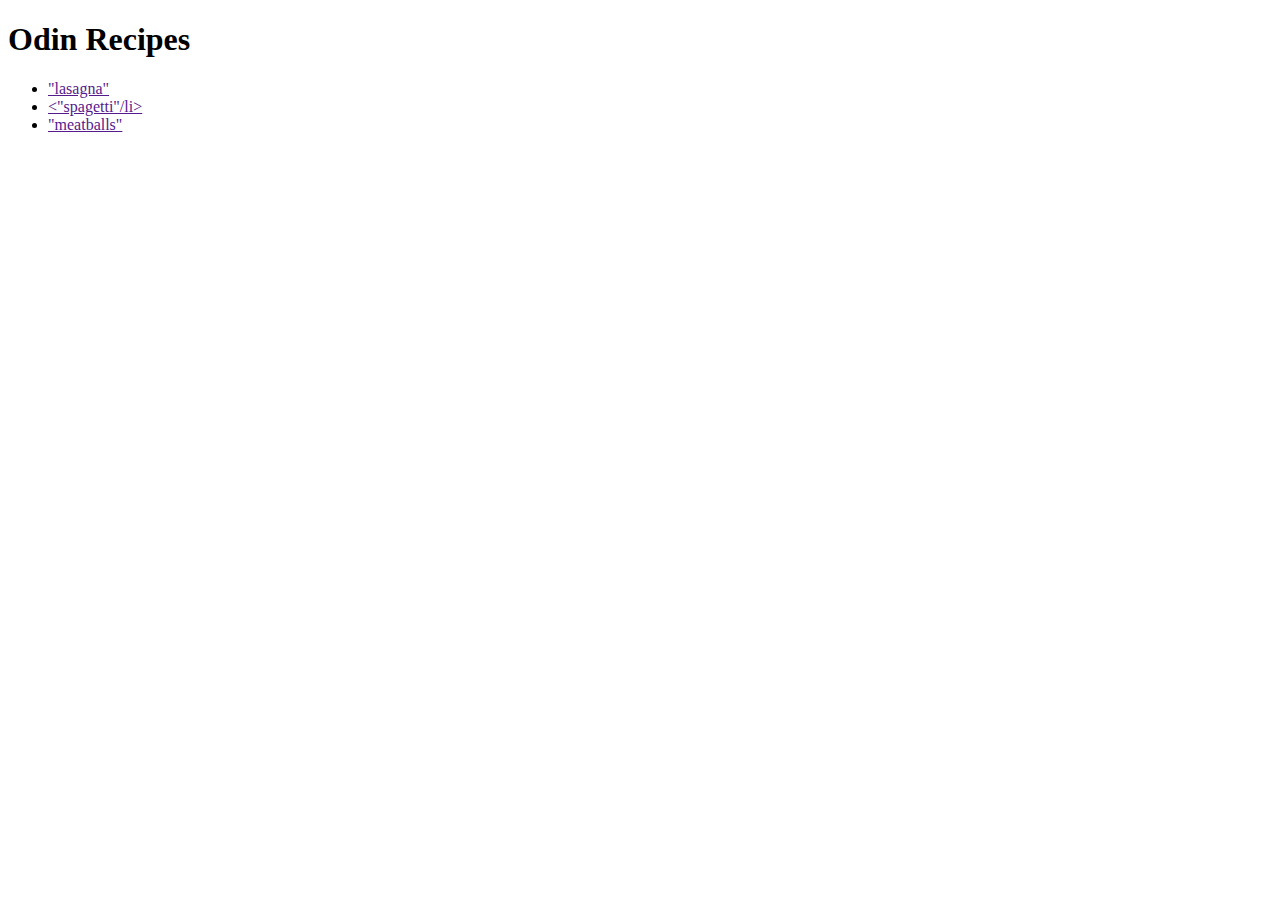
==== index.html @ ab77a4bb "index megint" ====
<!DOCTYPE html>
<html lang="en">
<head>
    <meta charset="UTF-8">
    <meta http-equiv="X-UA-Compatible" content="IE=edge">
    <meta name="viewport" content="width=device-width, initial-scale=1.0">
    <title>Odin Recept</title>
</head>
<body>
    <h1>Odin Recipes</h1>

    <UL>
        <li><a href=""</a>"lasagna"</li>
        <li><a href=""</a><"spagetti"/li>
        <li><a href=""</a>"meatballs"</li>        

    </UL>
</body>
</html>
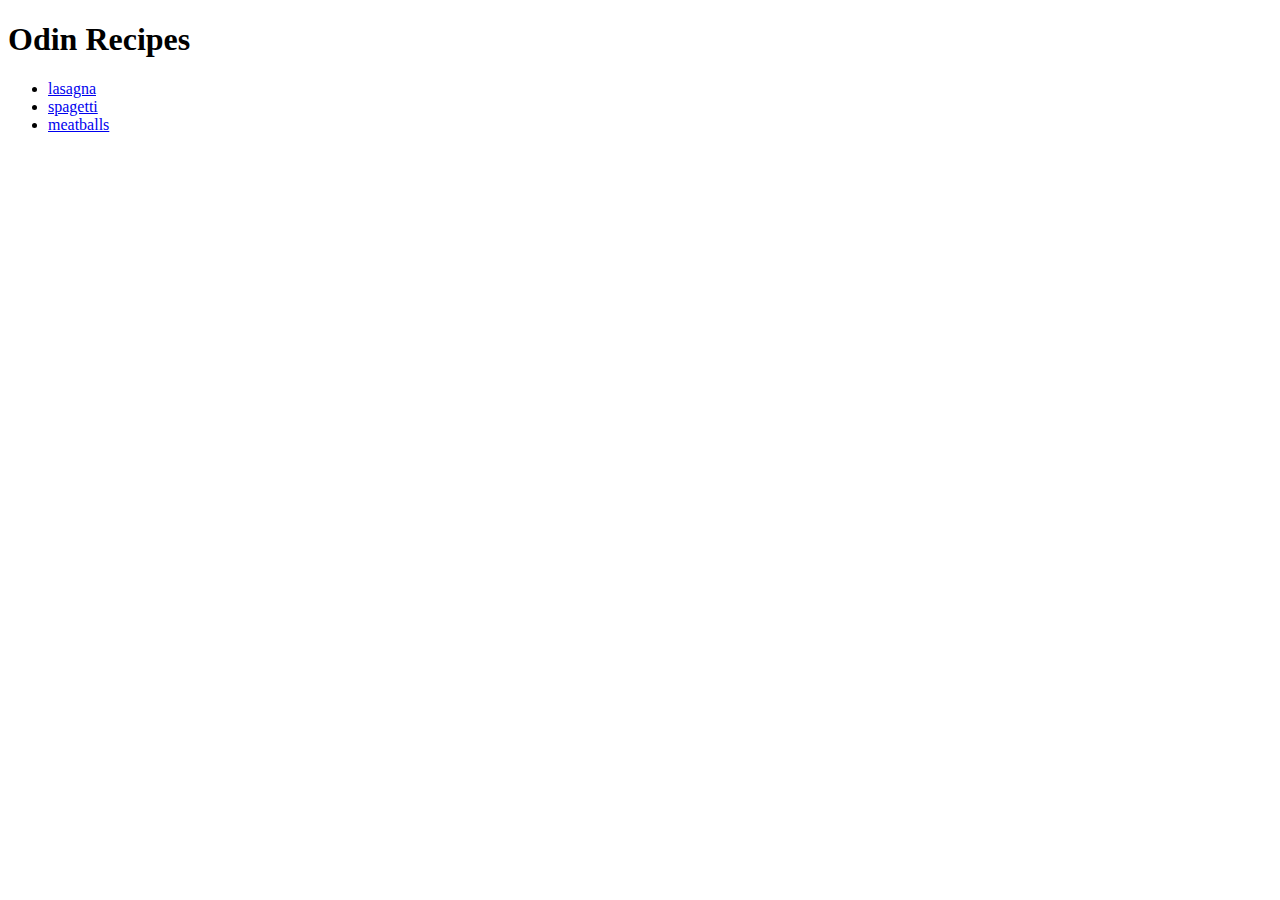
==== commit b11c8f55: "update 1.0" ====
--- a/index.html
+++ b/index.html
@@ -10,9 +10,9 @@
     <h1>Odin Recipes</h1>
 
     <UL>
-        <li><a href=""</a>"lasagna"</li>
-        <li><a href=""</a><"spagetti"/li>
-        <li><a href=""</a>"meatballs"</li>        
+        <li><a href="/recipes/lasagna.html"</a>lasagna</li>
+        <li><a href="/recipes/spagetti.html"</a>spagetti</li>
+        <li><a href="/recipes/meatballs.html"</a>meatballs</li>        
 
     </UL>
 </body>
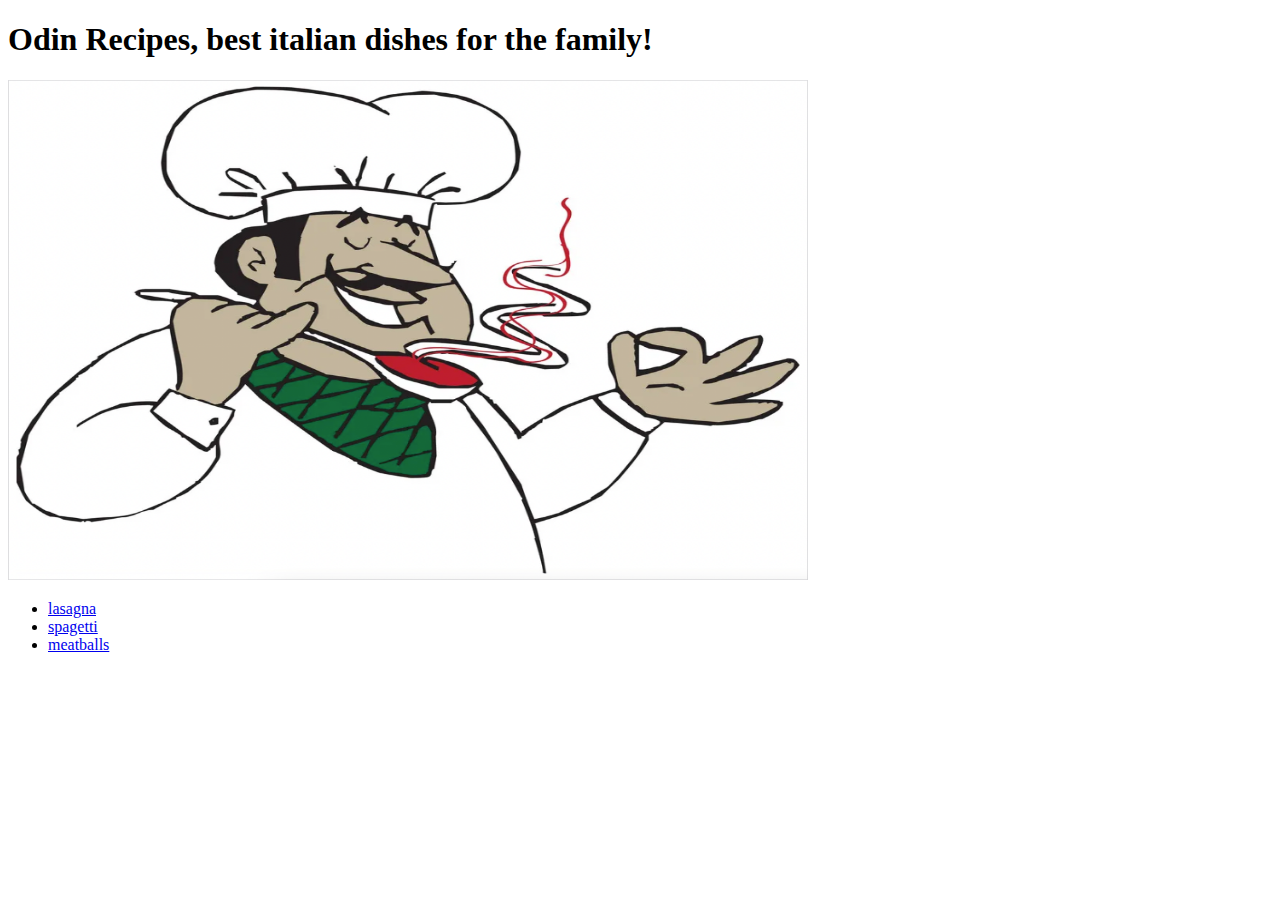
==== commit 6a635689: "Main Page link for subsites" ====
--- a/index.html
+++ b/index.html
@@ -7,8 +7,8 @@
     <title>Odin Recept</title>
 </head>
 <body>
-    <h1>Odin Recipes</h1>
-
+    <h1>Odin Recipes, best italian dishes for the family!</h1>
+    <img src="/pictures/chef.png" alt="chef" height="500" width="800"/>
     <UL>
         <li><a href="/recipes/lasagna.html"</a>lasagna</li>
         <li><a href="/recipes/spagetti.html"</a>spagetti</li>
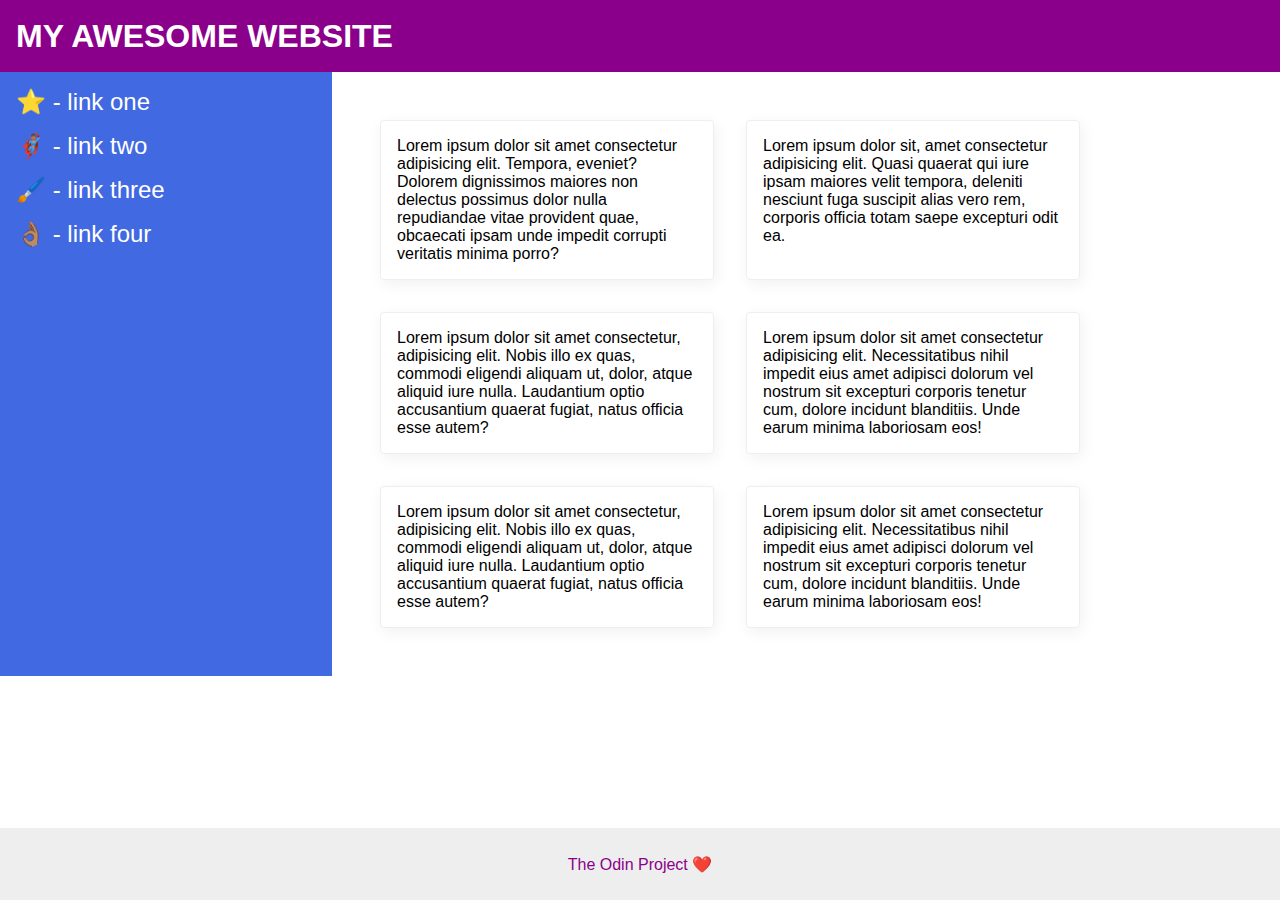
==== commit 0b4532dd: "update May4 for practice" ====
--- a/index.html
+++ b/index.html
@@ -1,19 +1,36 @@
 <!DOCTYPE html>
 <html lang="en">
-<head>
+  <head>
     <meta charset="UTF-8">
     <meta http-equiv="X-UA-Compatible" content="IE=edge">
     <meta name="viewport" content="width=device-width, initial-scale=1.0">
-    <title>Odin Recept</title>
-</head>
-<body>
-    <h1>Odin Recipes, best italian dishes for the family!</h1>
-    <img src="/pictures/chef.png" alt="chef" height="500" width="800"/>
-    <UL>
-        <li><a href="/recipes/lasagna.html"</a>lasagna</li>
-        <li><a href="/recipes/spagetti.html"</a>spagetti</li>
-        <li><a href="/recipes/meatballs.html"</a>meatballs</li>        
-
-    </UL>
-</body>
-</html> +    <title>The Holy Grail</title>
+    <link rel="stylesheet" href="style.css">
+  </head>
+  <body>
+    <div class="header">
+      MY AWESOME WEBSITE
+    </div>
+    <div class="boxos">
+    <div class="sidebar">
+      <ul>
+        <li><a href="#">⭐ - link one</a></li>
+        <li><a href="#">🦸🏽‍♂️ - link two</a></li>
+        <li><a href="#">🖌️ - link three</a></li>
+        <li><a href="#">👌🏽 - link four</a></li>
+      </ul>
+    </div>
+    <div class="container">
+        <div class="card">Lorem ipsum dolor sit amet consectetur adipisicing elit. Tempora, eveniet? Dolorem dignissimos maiores non delectus possimus dolor nulla repudiandae vitae provident quae, obcaecati ipsam unde impedit corrupti veritatis minima porro?</div>
+        <div class="card">Lorem ipsum dolor sit, amet consectetur adipisicing elit. Quasi quaerat qui iure ipsam maiores velit tempora, deleniti nesciunt fuga suscipit alias vero rem, corporis officia totam saepe excepturi odit ea.</div>
+        <div class="card">Lorem ipsum dolor sit amet consectetur, adipisicing elit. Nobis illo ex quas, commodi eligendi aliquam ut, dolor, atque aliquid iure nulla. Laudantium optio accusantium quaerat fugiat, natus officia esse autem?</div>
+        <div class="card">Lorem ipsum dolor sit amet consectetur adipisicing elit. Necessitatibus nihil impedit eius amet adipisci dolorum vel nostrum sit excepturi corporis tenetur cum, dolore incidunt blanditiis. Unde earum minima laboriosam eos!</div>
+        <div class="card">Lorem ipsum dolor sit amet consectetur, adipisicing elit. Nobis illo ex quas, commodi eligendi aliquam ut, dolor, atque aliquid iure nulla. Laudantium optio accusantium quaerat fugiat, natus officia esse autem?</div>
+        <div class="card">Lorem ipsum dolor sit amet consectetur adipisicing elit. Necessitatibus nihil impedit eius amet adipisci dolorum vel nostrum sit excepturi corporis tenetur cum, dolore incidunt blanditiis. Unde earum minima laboriosam eos!</div>
+    </div>
+    </div>
+    <div class="footer">
+      The Odin Project ❤️
+    </div>
+  </body>
+</html>--- a/style.css
+++ b/style.css
@@ -0,0 +1,76 @@
+body {
+  font-family: -apple-system, BlinkMacSystemFont, 'Segoe UI', Roboto, Oxygen, Ubuntu, Cantarell, 'Open Sans', 'Helvetica Neue', sans-serif;
+  margin: 0;
+  min-height: 100vh;
+  display: flex;
+  flex-direction: column;
+  
+}
+
+.header {
+  display: flex;
+  align-items: center;
+  padding: 0 16px;
+  height: 72px;
+  background: darkmagenta;
+  color: white;
+  font-size: 32px;
+  font-weight: 900;
+
+}
+.body {
+  flex: 1;
+  display: flex;
+}
+
+.footer {
+  height: 72px;
+  background: #eee;
+  color: darkmagenta;
+  display: flex;
+  align-items: center;
+  justify-content: center;
+}
+
+.sidebar {
+  flex-shrink: 0;
+  width: 300px;
+  background: royalblue;
+  padding: 16px;
+}
+
+ul {
+  list-style-type: none;
+  margin: 0;
+  padding: 0;
+}
+
+li {
+  margin-bottom: 16px;
+}
+
+a {
+  color: white;
+  text-decoration: none;
+  font-size: 24px;
+}
+
+.boxos {
+  display: flex;
+  margin-bottom: auto;
+}
+
+.container {
+  padding: 32px;
+  display: flex;
+  flex-wrap: wrap;
+}
+
+.card {
+  border: 1px solid #eee;
+  box-shadow: 2px 4px 16px rgba(0,0,0,.06);
+  border-radius: 4px;
+  padding: 16px;
+  margin: 16px;
+  width: 300px;
+}
